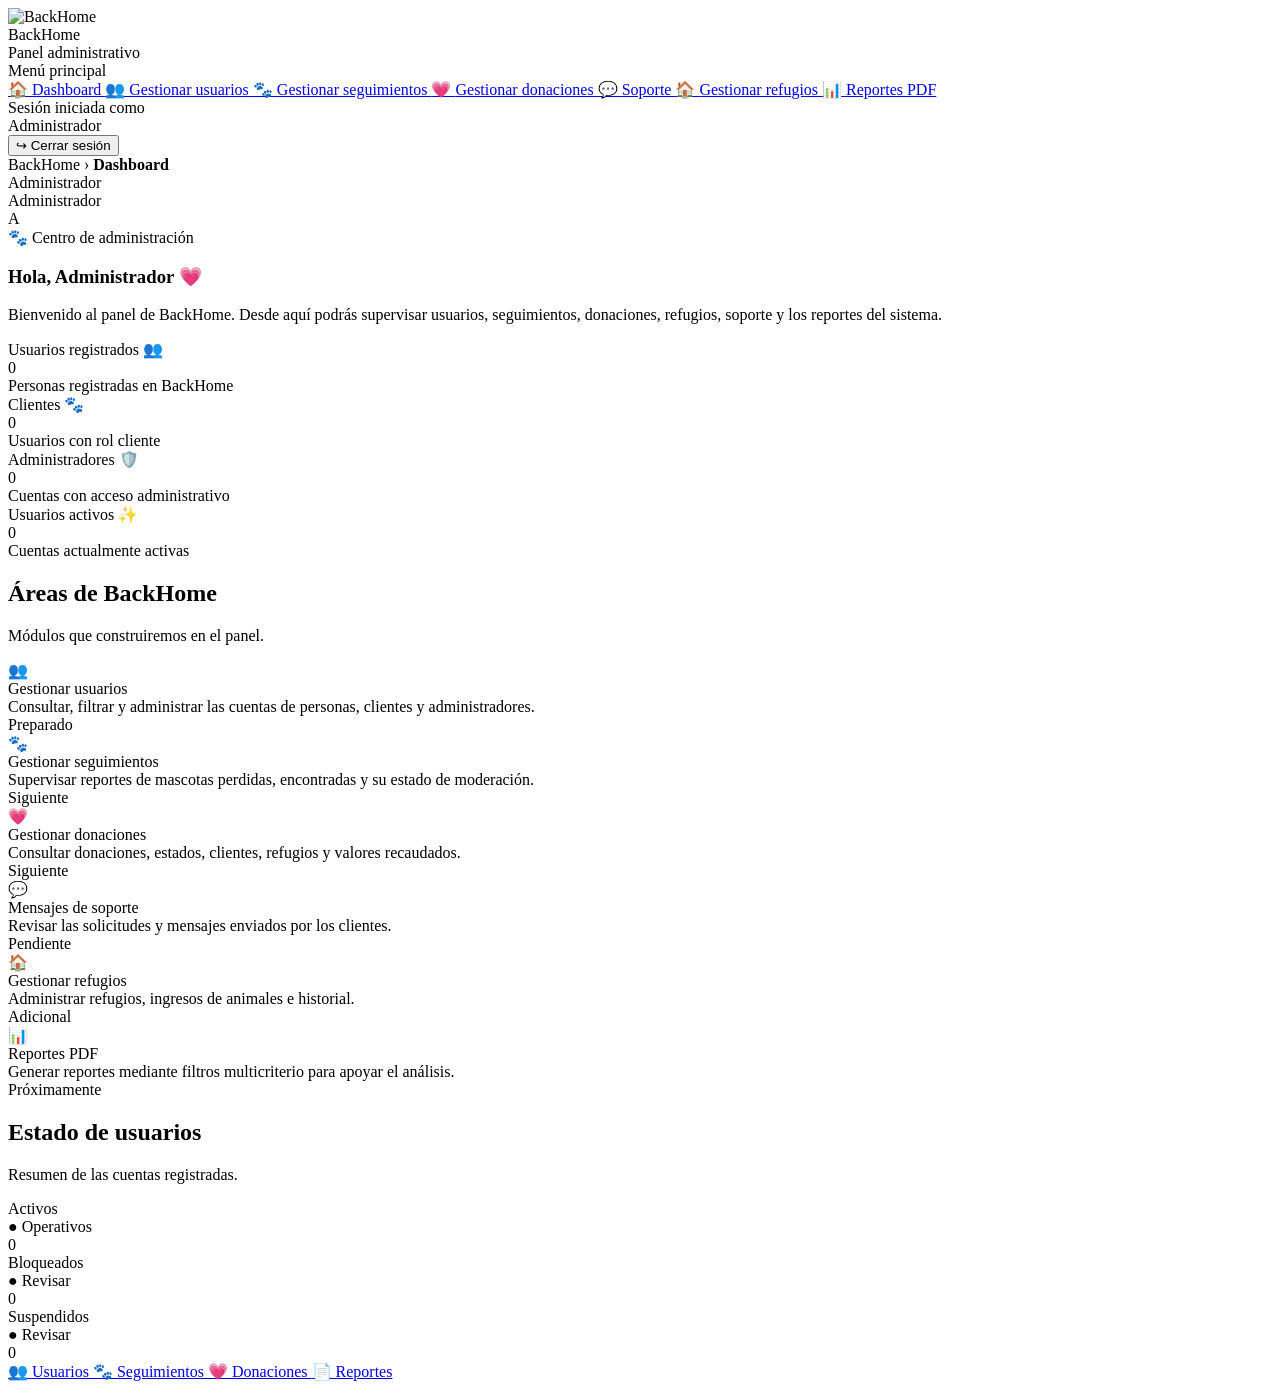
==== demo/src/main/resources/templates/admin/dashboard.html @ 34a8a52d "index administrador Front end- PANEL ADMINISTRADOR" ====
<!DOCTYPE html>
<html lang="es"
      xmlns:th="http://www.thymeleaf.org">

<head>

    <meta charset="UTF-8">

    <meta name="viewport"
          content="width=device-width, initial-scale=1.0">

    <title>Panel administrativo | BackHome</title>

    <link rel="stylesheet"
          th:href="@{/css/admin/admin.css}">

</head>


<body class="admin-page">


<div class="admin-shell">


    <!-- =====================================================
         SIDEBAR
    ====================================================== -->

    <aside class="admin-sidebar">


        <div>


            <!-- LOGO -->

            <div class="brand">

                <img
                    th:src="@{/images/logo-backhome.png}"
                    alt="BackHome">

                <div>

                    <div class="brand-title">
                        BackHome
                    </div>

                    <span class="brand-subtitle">
                        Panel administrativo
                    </span>

                </div>

            </div>


            <!-- MENU -->

            <div class="menu-title">
                Menú principal
            </div>


            <nav class="admin-nav">


                <a
                    href="/admin/dashboard"
                    class="active">

                    <span class="nav-icon">
                        🏠
                    </span>

                    <span>
                        Dashboard
                    </span>

                </a>


                <a href="#usuarios">

                    <span class="nav-icon">
                        👥
                    </span>

                    <span>
                        Gestionar usuarios
                    </span>

                </a>


                <a href="#seguimientos">

                    <span class="nav-icon">
                        🐾
                    </span>

                    <span>
                        Gestionar seguimientos
                    </span>

                </a>


                <a href="#donaciones">

                    <span class="nav-icon">
                        💗
                    </span>

                    <span>
                        Gestionar donaciones
                    </span>

                </a>


                <a href="#soporte">

                    <span class="nav-icon">
                        💬
                    </span>

                    <span>
                        Soporte
                    </span>

                </a>


                <a href="#refugios">

                    <span class="nav-icon">
                        🏠
                    </span>

                    <span>
                        Gestionar refugios
                    </span>

                </a>


                <a href="#reportes">

                    <span class="nav-icon">
                        📊
                    </span>

                    <span>
                        Reportes PDF
                    </span>

                </a>


            </nav>

        </div>


        <!-- PARTE INFERIOR -->

        <div class="sidebar-bottom">


            <div class="admin-mini-card">

                <div class="admin-mini-label">
                    Sesión iniciada como
                </div>

                <div
                    class="admin-mini-name"
                    th:text="${persona.primerNombre + ' ' + persona.primerApellido}">

                    Administrador

                </div>

            </div>


            <!-- LOGOUT -->

            <form
                th:action="@{/logout}"
                method="post">

                <button
                    class="logout-btn"
                    type="submit">

                    <span class="nav-icon">
                        ↪
                    </span>

                    <span>
                        Cerrar sesión
                    </span>

                </button>

            </form>


        </div>


    </aside>



    <!-- =====================================================
         CONTENIDO PRINCIPAL
    ====================================================== -->

    <main class="admin-main">


        <!-- TOPBAR -->

        <header class="admin-topbar">


            <div class="breadcrumb">

                BackHome

                <span>
                    ›
                </span>

                <strong>
                    Dashboard
                </strong>

            </div>


            <div class="top-user">


                <div class="top-user-text">

                    <div
                        class="top-user-name"
                        th:text="${persona.primerNombre + ' ' + persona.primerApellido}">

                        Administrador

                    </div>

                    <div class="top-user-role">

                        Administrador

                    </div>

                </div>


                <div
                    class="avatar"
                    th:text="${#strings.substring(persona.primerNombre, 0, 1)}">

                    A

                </div>


            </div>


        </header>



        <!-- DASHBOARD -->

        <section class="dashboard">


            <!-- HERO -->

            <section class="hero">


                <div class="hero-kicker">

                    🐾 Centro de administración

                </div>


                <h1>

                    Hola,

                    <span
                        th:text="${persona.primerNombre}">

                        Administrador

                    </span>

                    💗

                </h1>


                <p>

                    Bienvenido al panel de BackHome.
                    Desde aquí podrás supervisar usuarios,
                    seguimientos, donaciones, refugios,
                    soporte y los reportes del sistema.

                </p>


            </section>



            <!-- ESTADISTICAS -->

            <section class="stats-grid">


                <!-- USUARIOS -->

                <article class="stat-card">

                    <div class="stat-top">

                        <span class="stat-label">
                            Usuarios registrados
                        </span>

                        <span class="stat-icon">
                            👥
                        </span>

                    </div>


                    <div
                        class="stat-value"
                        th:text="${totalUsuarios}">

                        0

                    </div>


                    <div class="stat-note">

                        Personas registradas en BackHome

                    </div>

                </article>



                <!-- CLIENTES -->

                <article class="stat-card">

                    <div class="stat-top">

                        <span class="stat-label">
                            Clientes
                        </span>

                        <span class="stat-icon">
                            🐾
                        </span>

                    </div>


                    <div
                        class="stat-value"
                        th:text="${totalClientes}">

                        0

                    </div>


                    <div class="stat-note">

                        Usuarios con rol cliente

                    </div>

                </article>



                <!-- ADMINISTRADORES -->

                <article class="stat-card">

                    <div class="stat-top">

                        <span class="stat-label">
                            Administradores
                        </span>

                        <span class="stat-icon">
                            🛡️
                        </span>

                    </div>


                    <div
                        class="stat-value"
                        th:text="${totalAdministradores}">

                        0

                    </div>


                    <div class="stat-note">

                        Cuentas con acceso administrativo

                    </div>

                </article>



                <!-- ACTIVOS -->

                <article class="stat-card">

                    <div class="stat-top">

                        <span class="stat-label">
                            Usuarios activos
                        </span>

                        <span class="stat-icon">
                            ✨
                        </span>

                    </div>


                    <div
                        class="stat-value"
                        th:text="${usuariosActivos}">

                        0

                    </div>


                    <div class="stat-note">

                        Cuentas actualmente activas

                    </div>

                </article>


            </section>



            <!-- CONTENIDO -->

            <section class="content-grid">


                <!-- MODULOS -->

                <article
                    class="panel"
                    id="modulos">


                    <div class="panel-header">

                        <div>

                            <h2>
                                Áreas de BackHome
                            </h2>

                            <p class="panel-subtitle">

                                Módulos que construiremos
                                en el panel.

                            </p>

                        </div>

                    </div>



                    <div class="module-list">


                        <!-- USUARIOS -->

                        <div
                            class="module-item"
                            id="usuarios">

                            <div class="module-icon">
                                👥
                            </div>


                            <div class="module-info">

                                <div class="module-title">

                                    Gestionar usuarios

                                </div>


                                <div class="module-desc">

                                    Consultar, filtrar y
                                    administrar las cuentas
                                    de personas, clientes
                                    y administradores.

                                </div>

                            </div>


                            <span class="module-status">

                                Preparado

                            </span>

                        </div>



                        <!-- SEGUIMIENTOS -->

                        <div
                            class="module-item"
                            id="seguimientos">

                            <div class="module-icon">
                                🐾
                            </div>


                            <div class="module-info">

                                <div class="module-title">

                                    Gestionar seguimientos

                                </div>


                                <div class="module-desc">

                                    Supervisar reportes de
                                    mascotas perdidas,
                                    encontradas y su
                                    estado de moderación.

                                </div>

                            </div>


                            <span class="module-status">

                                Siguiente

                            </span>

                        </div>



                        <!-- DONACIONES -->

                        <div
                            class="module-item"
                            id="donaciones">

                            <div class="module-icon">
                                💗
                            </div>


                            <div class="module-info">

                                <div class="module-title">

                                    Gestionar donaciones

                                </div>


                                <div class="module-desc">

                                    Consultar donaciones,
                                    estados, clientes,
                                    refugios y valores
                                    recaudados.

                                </div>

                            </div>


                            <span class="module-status">

                                Siguiente

                            </span>

                        </div>



                        <!-- SOPORTE -->

                        <div
                            class="module-item"
                            id="soporte">

                            <div class="module-icon">
                                💬
                            </div>


                            <div class="module-info">

                                <div class="module-title">

                                    Mensajes de soporte

                                </div>


                                <div class="module-desc">

                                    Revisar las solicitudes
                                    y mensajes enviados
                                    por los clientes.

                                </div>

                            </div>


                            <span class="module-status">

                                Pendiente

                            </span>

                        </div>



                        <!-- REFUGIOS -->

                        <div
                            class="module-item"
                            id="refugios">

                            <div class="module-icon">
                                🏠
                            </div>


                            <div class="module-info">

                                <div class="module-title">

                                    Gestionar refugios

                                </div>


                                <div class="module-desc">

                                    Administrar refugios,
                                    ingresos de animales
                                    e historial.

                                </div>

                            </div>


                            <span class="module-status">

                                Adicional

                            </span>

                        </div>



                        <!-- REPORTES -->

                        <div
                            class="module-item"
                            id="reportes">

                            <div class="module-icon">
                                📊
                            </div>


                            <div class="module-info">

                                <div class="module-title">

                                    Reportes PDF

                                </div>


                                <div class="module-desc">

                                    Generar reportes mediante
                                    filtros multicriterio
                                    para apoyar el análisis.

                                </div>

                            </div>


                            <span class="module-status">

                                Próximamente

                            </span>

                        </div>


                    </div>


                </article>



                <!-- ESTADO DE USUARIOS -->

                <aside class="panel">


                    <div class="panel-header">

                        <div>

                            <h2>
                                Estado de usuarios
                            </h2>

                            <p class="panel-subtitle">

                                Resumen de las cuentas
                                registradas.

                            </p>

                        </div>

                    </div>



                    <div class="status-list">


                        <!-- ACTIVOS -->

                        <div class="status-row">

                            <div>

                                <div class="status-name">

                                    Activos

                                </div>

                                <span class="badge">

                                    ● Operativos

                                </span>

                            </div>


                            <div
                                class="status-count"
                                th:text="${usuariosActivos}">

                                0

                            </div>

                        </div>



                        <!-- BLOQUEADOS -->

                        <div class="status-row">

                            <div>

                                <div class="status-name">

                                    Bloqueados

                                </div>

                                <span class="badge">

                                    ● Revisar

                                </span>

                            </div>


                            <div
                                class="status-count"
                                th:text="${usuariosBloqueados}">

                                0

                            </div>

                        </div>



                        <!-- SUSPENDIDOS -->

                        <div class="status-row">

                            <div>

                                <div class="status-name">

                                    Suspendidos

                                </div>

                                <span class="badge">

                                    ● Revisar

                                </span>

                            </div>


                            <div
                                class="status-count"
                                th:text="${usuariosSuspendidos}">

                                0

                            </div>

                        </div>


                    </div>



                    <!-- ACCIONES -->

                    <div class="quick-actions">

                        <a
                            class="quick-action"
                            href="#usuarios">

                            👥 Usuarios

                        </a>


                        <a
                            class="quick-action"
                            href="#seguimientos">

                            🐾 Seguimientos

                        </a>


                        <a
                            class="quick-action"
                            href="#donaciones">

                            💗 Donaciones

                        </a>


                        <a
                            class="quick-action"
                            href="#reportes">

                            📄 Reportes

                        </a>

                    </div>


                </aside>


            </section>


        </section>

    </main>

</div>


</body>
</html>
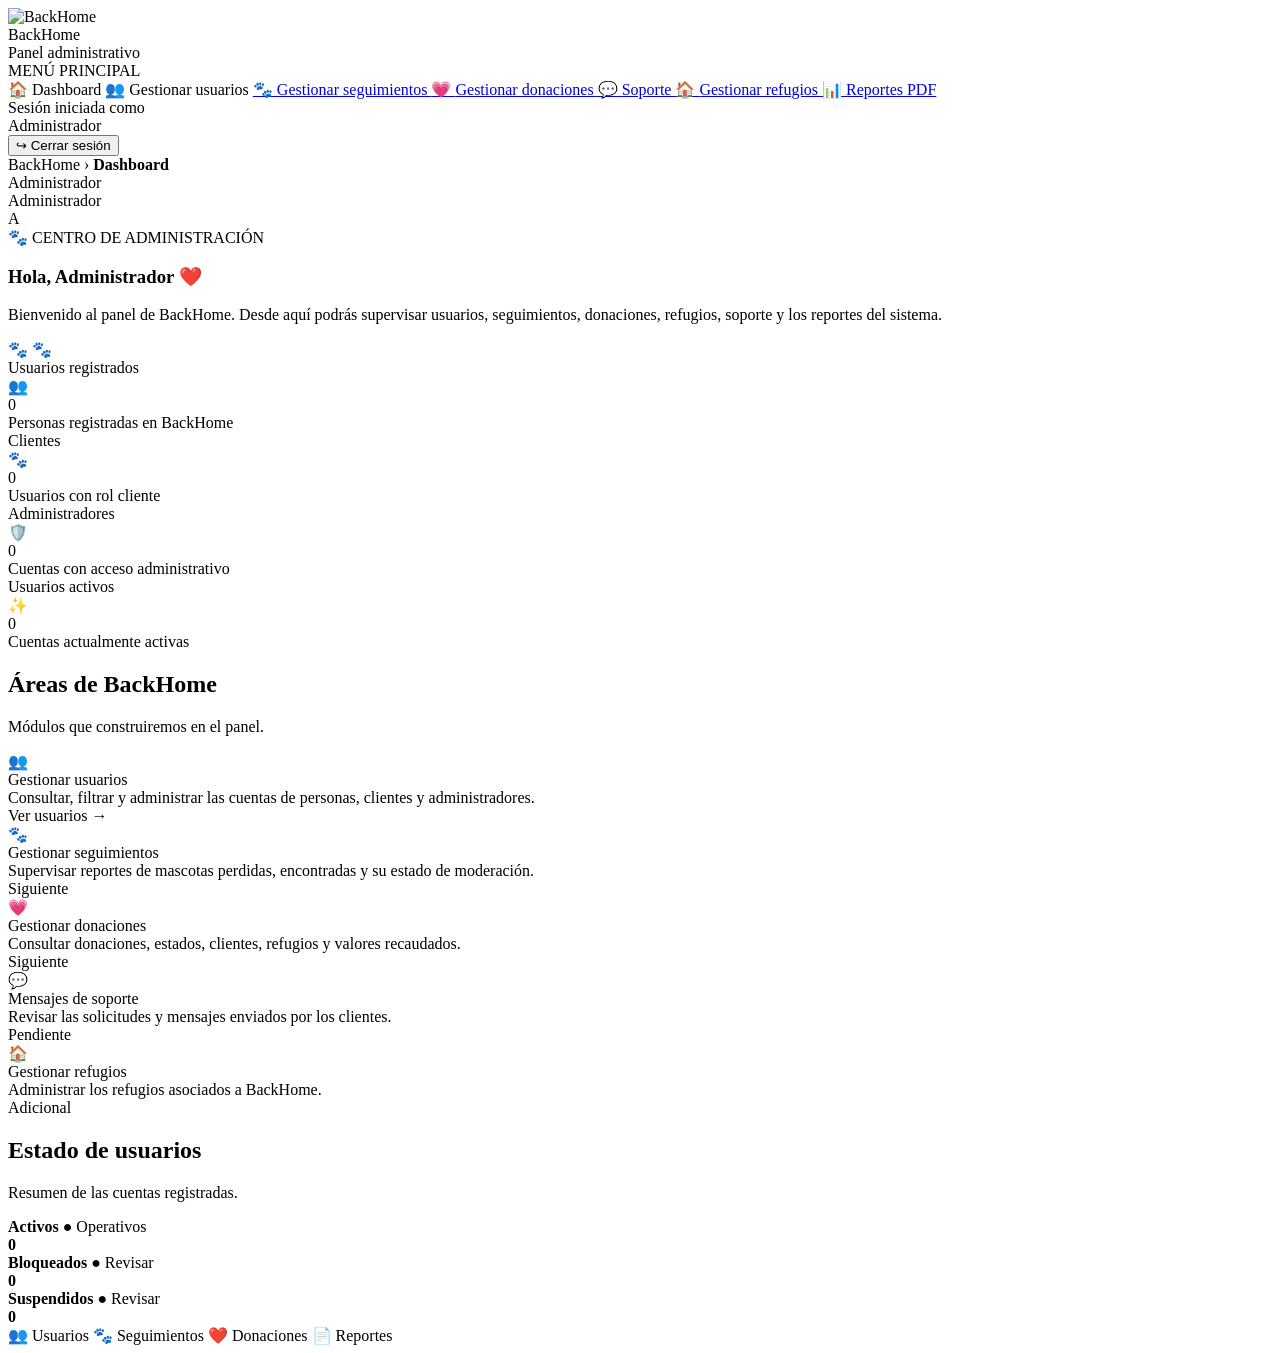
==== commit c9a461e4: "Gestion de Usuarios Gestion completa de Usuarioss" ====
--- a/demo/src/main/resources/templates/admin/dashboard.html
+++ b/demo/src/main/resources/templates/admin/dashboard.html
@@ -9,7 +9,7 @@
     <meta name="viewport"
           content="width=device-width, initial-scale=1.0">
 
-    <title>Panel administrativo | BackHome</title>
+    <title>Dashboard | BackHome</title>
 
     <link rel="stylesheet"
           th:href="@{/css/admin/admin.css}">
@@ -30,10 +30,9 @@
     <aside class="admin-sidebar">
 
 
+        <!-- MARCA -->
+
         <div>
-
-
-            <!-- LOGO -->
 
             <div class="brand">
 
@@ -56,18 +55,22 @@
             </div>
 
 
+            <!-- TITULO MENU -->
+
+            <div class="menu-title">
+                MENÚ PRINCIPAL
+            </div>
+
+
             <!-- MENU -->
 
-            <div class="menu-title">
-                Menú principal
-            </div>
-
-
             <nav class="admin-nav">
 
 
+                <!-- DASHBOARD -->
+
                 <a
-                    href="/admin/dashboard"
+                    th:href="@{/admin/dashboard}"
                     class="active">
 
                     <span class="nav-icon">
@@ -81,7 +84,13 @@
                 </a>
 
 
-                <a href="#usuarios">
+                <!-- =================================================
+                     GESTIONAR USUARIOS
+                     AHORA SÍ LLEVA A /admin/usuarios
+                ================================================== -->
+
+                <a
+                    th:href="@{/admin/usuarios}">
 
                     <span class="nav-icon">
                         👥
@@ -94,7 +103,9 @@
                 </a>
 
 
-                <a href="#seguimientos">
+                <!-- SEGUIMIENTOS -->
+
+                <a href="#">
 
                     <span class="nav-icon">
                         🐾
@@ -107,7 +118,9 @@
                 </a>
 
 
-                <a href="#donaciones">
+                <!-- DONACIONES -->
+
+                <a href="#">
 
                     <span class="nav-icon">
                         💗
@@ -120,7 +133,9 @@
                 </a>
 
 
-                <a href="#soporte">
+                <!-- SOPORTE -->
+
+                <a href="#">
 
                     <span class="nav-icon">
                         💬
@@ -133,7 +148,9 @@
                 </a>
 
 
-                <a href="#refugios">
+                <!-- REFUGIOS -->
+
+                <a href="#">
 
                     <span class="nav-icon">
                         🏠
@@ -146,7 +163,9 @@
                 </a>
 
 
-                <a href="#reportes">
+                <!-- REPORTES -->
+
+                <a href="#">
 
                     <span class="nav-icon">
                         📊
@@ -164,7 +183,10 @@
         </div>
 
 
-        <!-- PARTE INFERIOR -->
+
+        <!-- =====================================================
+             PARTE INFERIOR SIDEBAR
+        ====================================================== -->
 
         <div class="sidebar-bottom">
 
@@ -177,7 +199,7 @@
 
                 <div
                     class="admin-mini-name"
-                    th:text="${persona.primerNombre + ' ' + persona.primerApellido}">
+                    th:text="${nombreAdministrador != null ? nombreAdministrador : 'Administrador'}">
 
                     Administrador
 
@@ -186,7 +208,7 @@
             </div>
 
 
-            <!-- LOGOUT -->
+            <!-- CERRAR SESIÓN -->
 
             <form
                 th:action="@{/logout}"
@@ -223,7 +245,9 @@
     <main class="admin-main">
 
 
-        <!-- TOPBAR -->
+        <!-- =================================================
+             TOPBAR
+        ================================================== -->
 
         <header class="admin-topbar">
 
@@ -250,26 +274,29 @@
 
                     <div
                         class="top-user-name"
-                        th:text="${persona.primerNombre + ' ' + persona.primerApellido}">
+                        th:text="${nombreAdministrador != null ? nombreAdministrador : 'Administrador'}">
 
                         Administrador
 
                     </div>
 
                     <div class="top-user-role">
-
                         Administrador
-
                     </div>
 
                 </div>
 
 
-                <div
-                    class="avatar"
-                    th:text="${#strings.substring(persona.primerNombre, 0, 1)}">
-
-                    A
+                <div class="avatar">
+
+                    <span
+                        th:text="${nombreAdministrador != null and !nombreAdministrador.isEmpty()
+                                  ? #strings.substring(nombreAdministrador,0,1).toUpperCase()
+                                  : 'A'}">
+
+                        A
+
+                    </span>
 
                 </div>
 
@@ -281,77 +308,98 @@
 
 
 
-        <!-- DASHBOARD -->
+        <!-- =================================================
+             DASHBOARD
+        ================================================== -->
 
         <section class="dashboard">
 
 
-            <!-- HERO -->
-
-            <section class="hero">
-
-
-                <div class="hero-kicker">
-
-                    🐾 Centro de administración
+            <!-- =================================================
+                 BIENVENIDA
+            ================================================== -->
+
+            <section class="welcome-card">
+
+
+                <div class="welcome-content">
+
+
+                    <div class="welcome-kicker">
+
+                        🐾 CENTRO DE ADMINISTRACIÓN
+
+                    </div>
+
+
+                    <h1>
+
+                        Hola,
+
+                        <span
+                            th:text="${nombreAdministrador != null ? nombreAdministrador : 'Administrador'}">
+
+                            Administrador
+
+                        </span>
+
+                        ❤️
+
+                    </h1>
+
+
+                    <p>
+
+                        Bienvenido al panel de BackHome.
+                        Desde aquí podrás supervisar usuarios,
+                        seguimientos, donaciones, refugios,
+                        soporte y los reportes del sistema.
+
+                    </p>
+
 
                 </div>
 
 
-                <h1>
-
-                    Hola,
-
-                    <span
-                        th:text="${persona.primerNombre}">
-
-                        Administrador
-
-                    </span>
-
-                    💗
-
-                </h1>
-
-
-                <p>
-
-                    Bienvenido al panel de BackHome.
-                    Desde aquí podrás supervisar usuarios,
-                    seguimientos, donaciones, refugios,
-                    soporte y los reportes del sistema.
-
-                </p>
+                <div class="welcome-decoration">
+
+                    🐾
+                    🐾
+
+                </div>
 
 
             </section>
 
 
 
-            <!-- ESTADISTICAS -->
+            <!-- =================================================
+                 ESTADISTICAS
+            ================================================== -->
 
             <section class="stats-grid">
 
 
                 <!-- USUARIOS -->
 
-                <article class="stat-card">
-
-                    <div class="stat-top">
-
-                        <span class="stat-label">
+                <div class="stat-card">
+
+
+                    <div class="stat-card-top">
+
+                        <div class="stat-title">
                             Usuarios registrados
-                        </span>
-
-                        <span class="stat-icon">
+                        </div>
+
+                        <div class="stat-icon">
                             👥
-                        </span>
+                        </div>
 
                     </div>
 
 
                     <div
-                        class="stat-value"
+                        class="stat-number"
                         th:text="${totalUsuarios}">
 
                         0
@@ -359,35 +407,37 @@
                     </div>
 
 
-                    <div class="stat-note">
+                    <div class="stat-description">
 
                         Personas registradas en BackHome
 
                     </div>
 
-                </article>
+
+                </div>
 
 
 
                 <!-- CLIENTES -->
 
-                <article class="stat-card">
-
-                    <div class="stat-top">
-
-                        <span class="stat-label">
+                <div class="stat-card">
+
+
+                    <div class="stat-card-top">
+
+                        <div class="stat-title">
                             Clientes
-                        </span>
-
-                        <span class="stat-icon">
+                        </div>
+
+                        <div class="stat-icon">
                             🐾
-                        </span>
+                        </div>
 
                     </div>
 
 
                     <div
-                        class="stat-value"
+                        class="stat-number"
                         th:text="${totalClientes}">
 
                         0
@@ -395,35 +445,37 @@
                     </div>
 
 
-                    <div class="stat-note">
+                    <div class="stat-description">
 
                         Usuarios con rol cliente
 
                     </div>
 
-                </article>
+
+                </div>
 
 
 
                 <!-- ADMINISTRADORES -->
 
-                <article class="stat-card">
-
-                    <div class="stat-top">
-
-                        <span class="stat-label">
+                <div class="stat-card">
+
+
+                    <div class="stat-card-top">
+
+                        <div class="stat-title">
                             Administradores
-                        </span>
-
-                        <span class="stat-icon">
+                        </div>
+
+                        <div class="stat-icon">
                             🛡️
-                        </span>
+                        </div>
 
                     </div>
 
 
                     <div
-                        class="stat-value"
+                        class="stat-number"
                         th:text="${totalAdministradores}">
 
                         0
@@ -431,68 +483,73 @@
                     </div>
 
 
-                    <div class="stat-note">
+                    <div class="stat-description">
 
                         Cuentas con acceso administrativo
 
                     </div>
 
-                </article>
+
+                </div>
 
 
 
                 <!-- ACTIVOS -->
 
-                <article class="stat-card">
-
-                    <div class="stat-top">
-
-                        <span class="stat-label">
+                <div class="stat-card">
+
+
+                    <div class="stat-card-top">
+
+                        <div class="stat-title">
                             Usuarios activos
-                        </span>
-
-                        <span class="stat-icon">
+                        </div>
+
+                        <div class="stat-icon">
                             ✨
-                        </span>
+                        </div>
 
                     </div>
 
 
                     <div
-                        class="stat-value"
-                        th:text="${usuariosActivos}">
+                        class="stat-number"
+                        th:text="${totalActivos}">
 
                         0
 
                     </div>
 
 
-                    <div class="stat-note">
+                    <div class="stat-description">
 
                         Cuentas actualmente activas
 
                     </div>
 
-                </article>
+
+                </div>
 
 
             </section>
 
 
 
-            <!-- CONTENIDO -->
-
-            <section class="content-grid">
-
-
-                <!-- MODULOS -->
-
-                <article
-                    class="panel"
-                    id="modulos">
-
-
-                    <div class="panel-header">
+            <!-- =================================================
+                 DOS COLUMNAS
+            ================================================== -->
+
+            <div class="dashboard-columns">
+
+
+                <!-- =================================================
+                     AREAS DE BACKHOME
+                ================================================== -->
+
+                <section class="dashboard-card">
+
+
+                    <div class="section-header">
 
                         <div>
 
@@ -500,11 +557,8 @@
                                 Áreas de BackHome
                             </h2>
 
-                            <p class="panel-subtitle">
-
-                                Módulos que construiremos
-                                en el panel.
-
+                            <p>
+                                Módulos que construiremos en el panel.
                             </p>
 
                         </div>
@@ -513,14 +567,19 @@
 
 
 
-                    <div class="module-list">
-
-
-                        <!-- USUARIOS -->
-
-                        <div
+                    <div class="modules-list">
+
+
+                        <!-- =================================================
+                             GESTIONAR USUARIOS
+                             ESTE AHORA ES UN ENLACE
+                        ================================================== -->
+
+                        <a
                             class="module-item"
-                            id="usuarios">
+                            th:href="@{/admin/usuarios}"
+                            style="text-decoration: none; color: inherit; cursor: pointer;">
+
 
                             <div class="module-icon">
                                 👥
@@ -529,40 +588,42 @@
 
                             <div class="module-info">
 
+
                                 <div class="module-title">
-
                                     Gestionar usuarios
-
                                 </div>
 
 
                                 <div class="module-desc">
 
-                                    Consultar, filtrar y
-                                    administrar las cuentas
-                                    de personas, clientes
-                                    y administradores.
+                                    Consultar, filtrar y administrar
+                                    las cuentas de personas,
+                                    clientes y administradores.
 
                                 </div>
 
+
                             </div>
 
 
                             <span class="module-status">
-
-                                Preparado
-
-                            </span>
-
-                        </div>
-
-
-
-                        <!-- SEGUIMIENTOS -->
-
-                        <div
+                                Ver usuarios →
+                            </span>
+
+
+                        </a>
+
+
+
+                        <!-- =================================================
+                             SEGUIMIENTOS
+                        ================================================== -->
+
+                        <a
                             class="module-item"
-                            id="seguimientos">
+                            href="#"
+                            style="text-decoration: none; color: inherit;">
+
 
                             <div class="module-icon">
                                 🐾
@@ -571,40 +632,42 @@
 
                             <div class="module-info">
 
+
                                 <div class="module-title">
-
                                     Gestionar seguimientos
-
                                 </div>
 
 
                                 <div class="module-desc">
 
-                                    Supervisar reportes de
-                                    mascotas perdidas,
-                                    encontradas y su
+                                    Supervisar reportes de mascotas
+                                    perdidas, encontradas y su
                                     estado de moderación.
 
                                 </div>
 
+
                             </div>
 
 
                             <span class="module-status">
-
                                 Siguiente
-
-                            </span>
-
-                        </div>
-
-
-
-                        <!-- DONACIONES -->
-
-                        <div
+                            </span>
+
+
+                        </a>
+
+
+
+                        <!-- =================================================
+                             DONACIONES
+                        ================================================== -->
+
+                        <a
                             class="module-item"
-                            id="donaciones">
+                            href="#"
+                            style="text-decoration: none; color: inherit;">
+
 
                             <div class="module-icon">
                                 💗
@@ -613,40 +676,42 @@
 
                             <div class="module-info">
 
+
                                 <div class="module-title">
-
                                     Gestionar donaciones
-
                                 </div>
 
 
                                 <div class="module-desc">
 
-                                    Consultar donaciones,
-                                    estados, clientes,
-                                    refugios y valores
+                                    Consultar donaciones, estados,
+                                    clientes, refugios y valores
                                     recaudados.
 
                                 </div>
 
+
                             </div>
 
 
                             <span class="module-status">
-
                                 Siguiente
-
-                            </span>
-
-                        </div>
-
-
-
-                        <!-- SOPORTE -->
-
-                        <div
+                            </span>
+
+
+                        </a>
+
+
+
+                        <!-- =================================================
+                             SOPORTE
+                        ================================================== -->
+
+                        <a
                             class="module-item"
-                            id="soporte">
+                            href="#"
+                            style="text-decoration: none; color: inherit;">
+
 
                             <div class="module-icon">
                                 💬
@@ -655,39 +720,41 @@
 
                             <div class="module-info">
 
+
                                 <div class="module-title">
-
                                     Mensajes de soporte
-
                                 </div>
 
 
                                 <div class="module-desc">
 
-                                    Revisar las solicitudes
-                                    y mensajes enviados
-                                    por los clientes.
+                                    Revisar las solicitudes y mensajes
+                                    enviados por los clientes.
 
                                 </div>
 
+
                             </div>
 
 
                             <span class="module-status">
-
                                 Pendiente
-
-                            </span>
-
-                        </div>
-
-
-
-                        <!-- REFUGIOS -->
-
-                        <div
+                            </span>
+
+
+                        </a>
+
+
+
+                        <!-- =================================================
+                             REFUGIOS
+                        ================================================== -->
+
+                        <a
                             class="module-item"
-                            id="refugios">
+                            href="#"
+                            style="text-decoration: none; color: inherit;">
+
 
                             <div class="module-icon">
                                 🏠
@@ -696,87 +763,47 @@
 
                             <div class="module-info">
 
+
                                 <div class="module-title">
-
                                     Gestionar refugios
-
                                 </div>
 
 
                                 <div class="module-desc">
 
-                                    Administrar refugios,
-                                    ingresos de animales
-                                    e historial.
+                                    Administrar los refugios asociados
+                                    a BackHome.
 
                                 </div>
 
+
                             </div>
 
 
                             <span class="module-status">
-
                                 Adicional
-
-                            </span>
-
-                        </div>
-
-
-
-                        <!-- REPORTES -->
-
-                        <div
-                            class="module-item"
-                            id="reportes">
-
-                            <div class="module-icon">
-                                📊
-                            </div>
-
-
-                            <div class="module-info">
-
-                                <div class="module-title">
-
-                                    Reportes PDF
-
-                                </div>
-
-
-                                <div class="module-desc">
-
-                                    Generar reportes mediante
-                                    filtros multicriterio
-                                    para apoyar el análisis.
-
-                                </div>
-
-                            </div>
-
-
-                            <span class="module-status">
-
-                                Próximamente
-
-                            </span>
-
-                        </div>
-
-
-                    </div>
-
-
-                </article>
-
-
-
-                <!-- ESTADO DE USUARIOS -->
-
-                <aside class="panel">
-
-
-                    <div class="panel-header">
+                            </span>
+
+
+                        </a>
+
+
+
+                    </div>
+
+
+                </section>
+
+
+
+                <!-- =================================================
+                     ESTADO DE USUARIOS
+                ================================================== -->
+
+                <section class="dashboard-card">
+
+
+                    <div class="section-header">
 
                         <div>
 
@@ -784,11 +811,8 @@
                                 Estado de usuarios
                             </h2>
 
-                            <p class="panel-subtitle">
-
-                                Resumen de las cuentas
-                                registradas.
-
+                            <p>
+                                Resumen de las cuentas registradas.
                             </p>
 
                         </div>
@@ -797,165 +821,188 @@
 
 
 
-                    <div class="status-list">
-
-
-                        <!-- ACTIVOS -->
-
-                        <div class="status-row">
-
-                            <div>
-
-                                <div class="status-name">
-
-                                    Activos
-
-                                </div>
-
-                                <span class="badge">
-
-                                    ● Operativos
-
-                                </span>
-
-                            </div>
-
-
-                            <div
-                                class="status-count"
-                                th:text="${usuariosActivos}">
-
-                                0
-
-                            </div>
-
-                        </div>
-
-
-
-                        <!-- BLOQUEADOS -->
-
-                        <div class="status-row">
-
-                            <div>
-
-                                <div class="status-name">
-
-                                    Bloqueados
-
-                                </div>
-
-                                <span class="badge">
-
-                                    ● Revisar
-
-                                </span>
-
-                            </div>
-
-
-                            <div
-                                class="status-count"
-                                th:text="${usuariosBloqueados}">
-
-                                0
-
-                            </div>
-
-                        </div>
-
-
-
-                        <!-- SUSPENDIDOS -->
-
-                        <div class="status-row">
-
-                            <div>
-
-                                <div class="status-name">
-
-                                    Suspendidos
-
-                                </div>
-
-                                <span class="badge">
-
-                                    ● Revisar
-
-                                </span>
-
-                            </div>
-
-
-                            <div
-                                class="status-count"
-                                th:text="${usuariosSuspendidos}">
-
-                                0
-
-                            </div>
-
-                        </div>
-
-
-                    </div>
-
-
-
-                    <!-- ACCIONES -->
-
-                    <div class="quick-actions">
+                    <!-- ACTIVOS -->
+
+                    <div class="status-row">
+
+
+                        <div>
+
+                            <strong>
+                                Activos
+                            </strong>
+
+
+                            <span class="status-label active-status">
+                                ● Operativos
+                            </span>
+
+                        </div>
+
+
+                        <strong
+                            th:text="${totalActivos}">
+
+                            0
+
+                        </strong>
+
+
+                    </div>
+
+
+
+                    <!-- BLOQUEADOS -->
+
+                    <div class="status-row">
+
+
+                        <div>
+
+                            <strong>
+                                Bloqueados
+                            </strong>
+
+
+                            <span class="status-label review-status">
+                                ● Revisar
+                            </span>
+
+                        </div>
+
+
+                        <strong
+                            th:text="${totalBloqueados}">
+
+                            0
+
+                        </strong>
+
+
+                    </div>
+
+
+
+                    <!-- SUSPENDIDOS -->
+
+                    <div class="status-row">
+
+
+                        <div>
+
+                            <strong>
+                                Suspendidos
+                            </strong>
+
+
+                            <span class="status-label review-status">
+                                ● Revisar
+                            </span>
+
+                        </div>
+
+
+                        <strong
+                            th:text="${totalSuspendidos}">
+
+                            0
+
+                        </strong>
+
+
+                    </div>
+
+
+
+                    <!-- =================================================
+                         ATAJOS
+                    ================================================== -->
+
+                    <div class="quick-grid">
+
+
+                        <!-- USUARIOS -->
 
                         <a
-                            class="quick-action"
-                            href="#usuarios">
-
-                            👥 Usuarios
+                            th:href="@{/admin/usuarios}"
+                            class="quick-button"
+                            style="text-decoration: none; color: inherit;">
+
+                            👥
+
+                            <span>
+                                Usuarios
+                            </span>
 
                         </a>
 
 
+                        <!-- SEGUIMIENTOS -->
+
                         <a
-                            class="quick-action"
-                            href="#seguimientos">
-
-                            🐾 Seguimientos
+                            href="#"
+                            class="quick-button"
+                            style="text-decoration: none; color: inherit;">
+
+                            🐾
+
+                            <span>
+                                Seguimientos
+                            </span>
 
                         </a>
 
 
+                        <!-- DONACIONES -->
+
                         <a
-                            class="quick-action"
-                            href="#donaciones">
-
-                            💗 Donaciones
+                            href="#"
+                            class="quick-button"
+                            style="text-decoration: none; color: inherit;">
+
+                            ❤️
+
+                            <span>
+                                Donaciones
+                            </span>
 
                         </a>
 
 
+                        <!-- REPORTES -->
+
                         <a
-                            class="quick-action"
-                            href="#reportes">
-
-                            📄 Reportes
+                            href="#"
+                            class="quick-button"
+                            style="text-decoration: none; color: inherit;">
+
+                            📄
+
+                            <span>
+                                Reportes
+                            </span>
 
                         </a>
 
-                    </div>
-
-
-                </aside>
-
-
-            </section>
+
+                    </div>
+
+
+                </section>
+
+
+            </div>
 
 
         </section>
 
+
     </main>
 
+
 </div>
 
 
 </body>
+
 </html>
